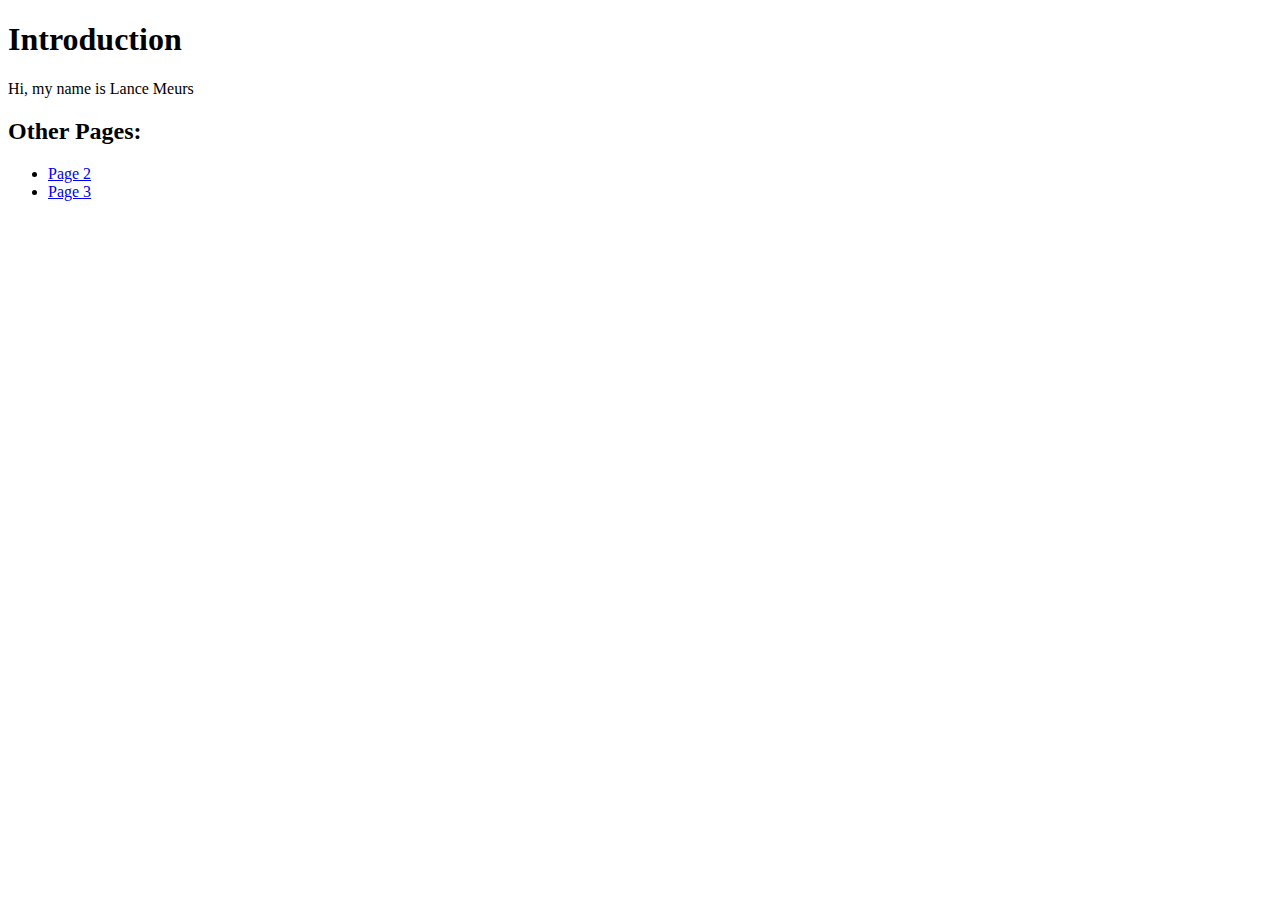
==== index.html @ 1f021d70 "init" ====
<!DOCTYPE html>
<html>
  <head>
    <title>Lance's Web Server</title>
  </head>
  <body>
    <h1>Introduction</h1>
    <p>Hi, my name is Lance Meurs</p>
    <h2>Other Pages:</h2>
    <ul>
      <li><a href="./page2.html">Page 2</a></li>
      <li><a href="./page3.html">Page 3</a></li>
    </ul>
  </body>
</html>
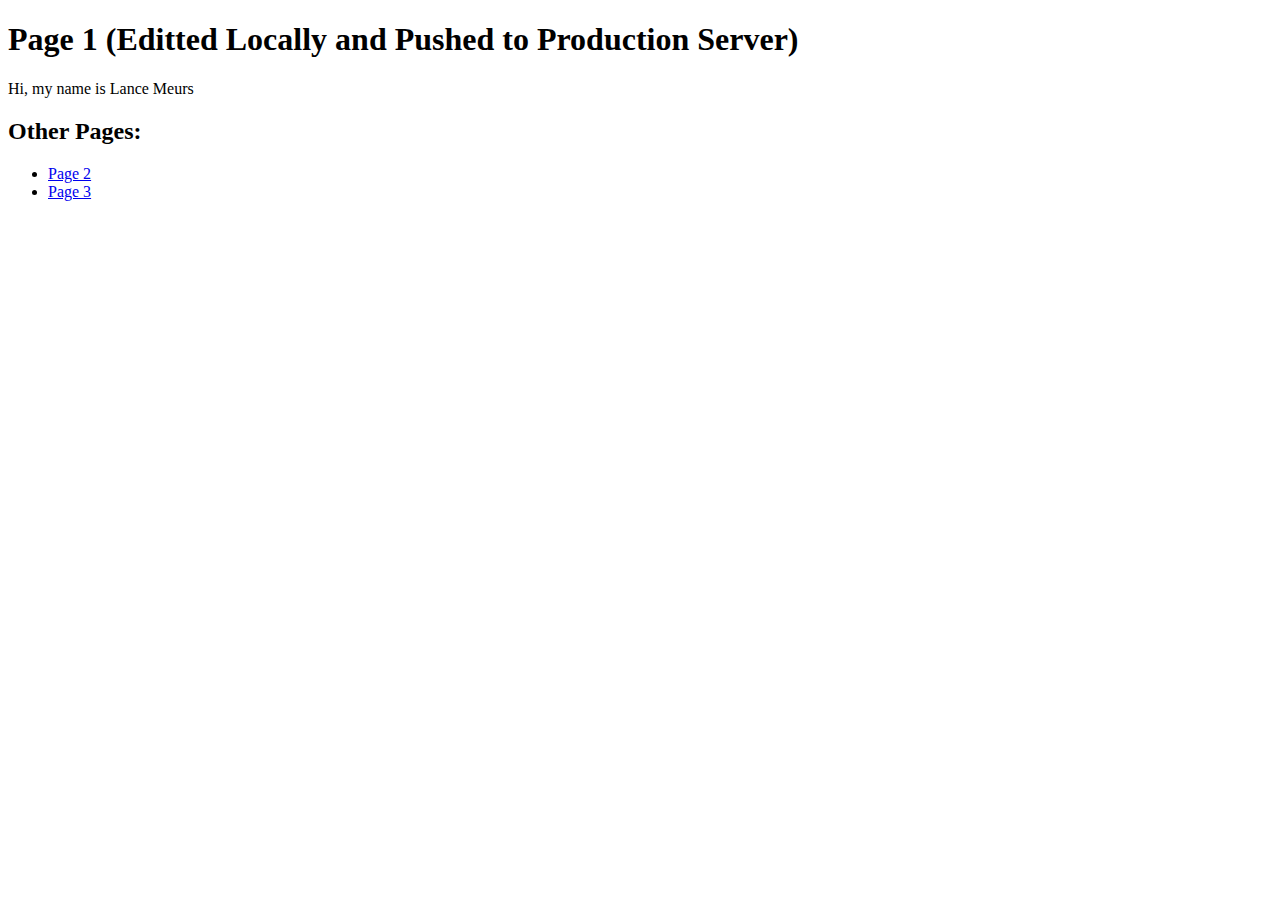
==== commit 851efa0b: "Updated the main page title" ====
--- a/index.html
+++ b/index.html
@@ -4,7 +4,7 @@
     <title>Lance's Web Server</title>
   </head>
   <body>
-    <h1>Introduction</h1>
+    <h1>Page 1 (Editted Locally and Pushed to Production Server)</h1>
     <p>Hi, my name is Lance Meurs</p>
     <h2>Other Pages:</h2>
     <ul>
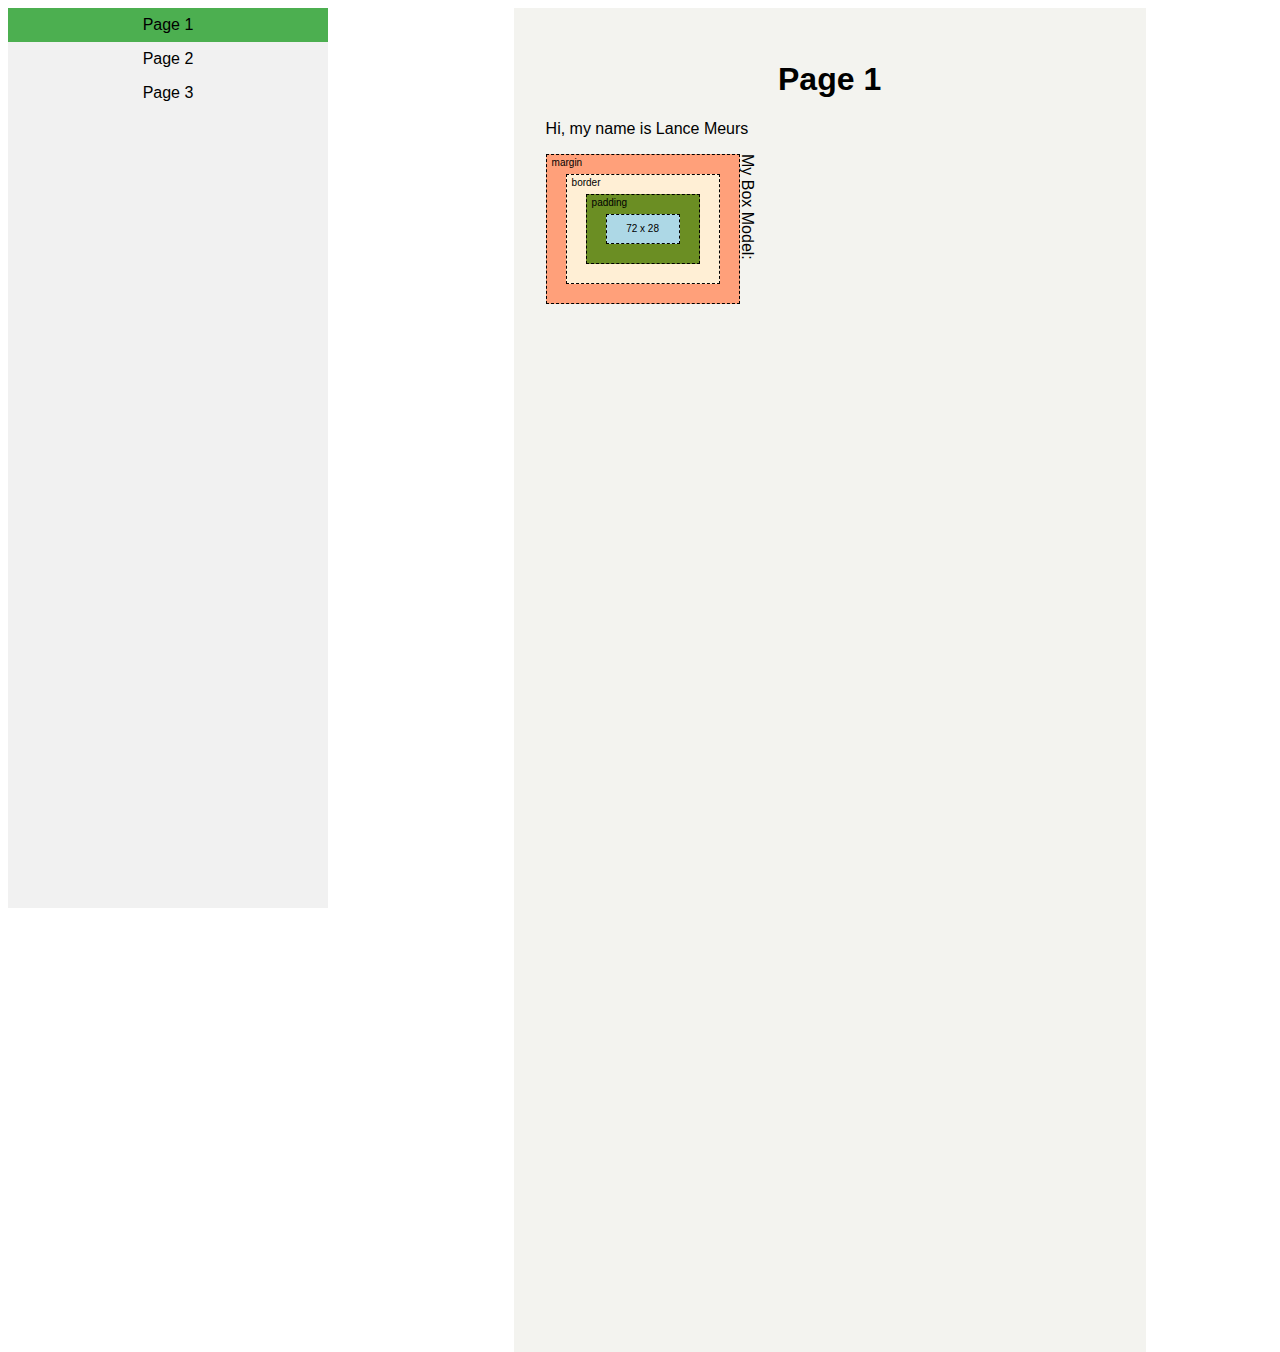
==== commit e3b61307: "Added stylesheet" ====
--- a/index.html
+++ b/index.html
@@ -1,15 +1,35 @@
 <!DOCTYPE html>
 <html>
-  <head>
-    <title>Lance's Web Server</title>
-  </head>
-  <body>
-    <h1>Page 1 (Editted Locally and Pushed to Production Server)</h1>
-    <p>Hi, my name is Lance Meurs</p>
-    <h2>Other Pages:</h2>
-    <ul>
-      <li><a href="./page2.html">Page 2</a></li>
-      <li><a href="./page3.html">Page 3</a></li>
-    </ul>
-  </body>
+<head>
+	<title>Lance's Web Server</title>
+	<link rel="stylesheet" type="text/css" href="app.css">
+</head>
+<body>
+	<ul>
+		<li class="active side-nav"><a href="./index.html">Page 1</a></li>
+		<li class="side-nav"><a href="./page2.html">Page 2</a></li>
+		<li class="side-nav"><a href="./page3.html">Page 3</a></li>
+	</ul>
+	<div class="main-page">
+		<h1>Page 1</h1>
+		<p>Hi, my name is Lance Meurs</p>
+		<div id="box" class="flex-row">
+			<div id="margin" class="css-box-model">
+				<span class="labelText">margin</span>
+				<div id="border" class="css-box-model">
+					<span class="labelText">border</span>
+					<div id="padding" class="css-box-model">
+						<span class="labelText">padding</span>
+						<div id="element" class="css-box-model">
+							72 x 28
+						</div>
+					</div>
+				</div>
+			</div>
+			<p class="ml-12 upright">My Box Model:</p>
+		</div>
+		
+		
+	</div>
+</body>
 </html>
--- a/app.css
+++ b/app.css
@@ -0,0 +1,107 @@
+body{
+	font-family: 'Segoe UI', Tahoma, Geneva, Verdana, sans-serif;
+	height: 100vw;
+}
+
+.main-page {
+	margin-left: 40%;
+	margin-right: 10%;
+	padding: 2rem;
+	height: 100%;
+	background-color: rgb(243, 243, 239);
+}
+
+h1 {
+	text-align: center;
+}
+
+.flex-row {
+	display: flex;
+}
+
+.ml-12 {
+	margin-left: 12rem;
+}
+
+.mt-5 {
+	margin-top: 5rem;
+}
+
+.upright {
+	writing-mode: vertical-rl;
+	text-orientation: mixed;
+}
+
+#margin {
+	background-color: lightsalmon;
+	width: 192px;
+	height: 148px;
+}
+
+#border {
+	background-color: papayawhip;
+	width: 152px;
+	height: 108px;
+}
+
+#padding {
+	background-color: olivedrab;
+	width: 112px;
+	height: 68px;
+}
+
+#element {
+	background-color: lightblue;
+	width: 72px;
+	height: 28px;
+}
+
+.css-box-model {
+	position: absolute;
+	display: flex;
+	flex-direction: column;
+	align-items: center;
+	justify-content: center;
+	font-size: 10px;
+	border-style: dashed;
+	border-width: 1px;
+}
+
+.labelText {
+	position: absolute;
+	top: 2px;
+	left: 5px;
+}
+
+ul {
+	list-style-type: none;
+	margin: 0;
+	padding: 0;
+	width: 25%;
+	background-color: #f1f1f1;
+	height: 100%; /* Full height */
+	position: fixed; /* Make it stick, even on scroll */
+	overflow: auto; /* Enable scrolling if the sidenav has too much content */
+}
+
+.side-nav {
+	text-align: center;
+}
+
+.side-nav a {
+	display: block;
+	color: #000;
+	padding: 8px 16px;
+	text-decoration: none;
+}
+
+/* Change the link color on hover */
+.side-nav a:hover {
+	background-color: #555;
+	color: white;
+}
+
+.active {
+	background-color: #4CAF50;
+	color: white;
+}
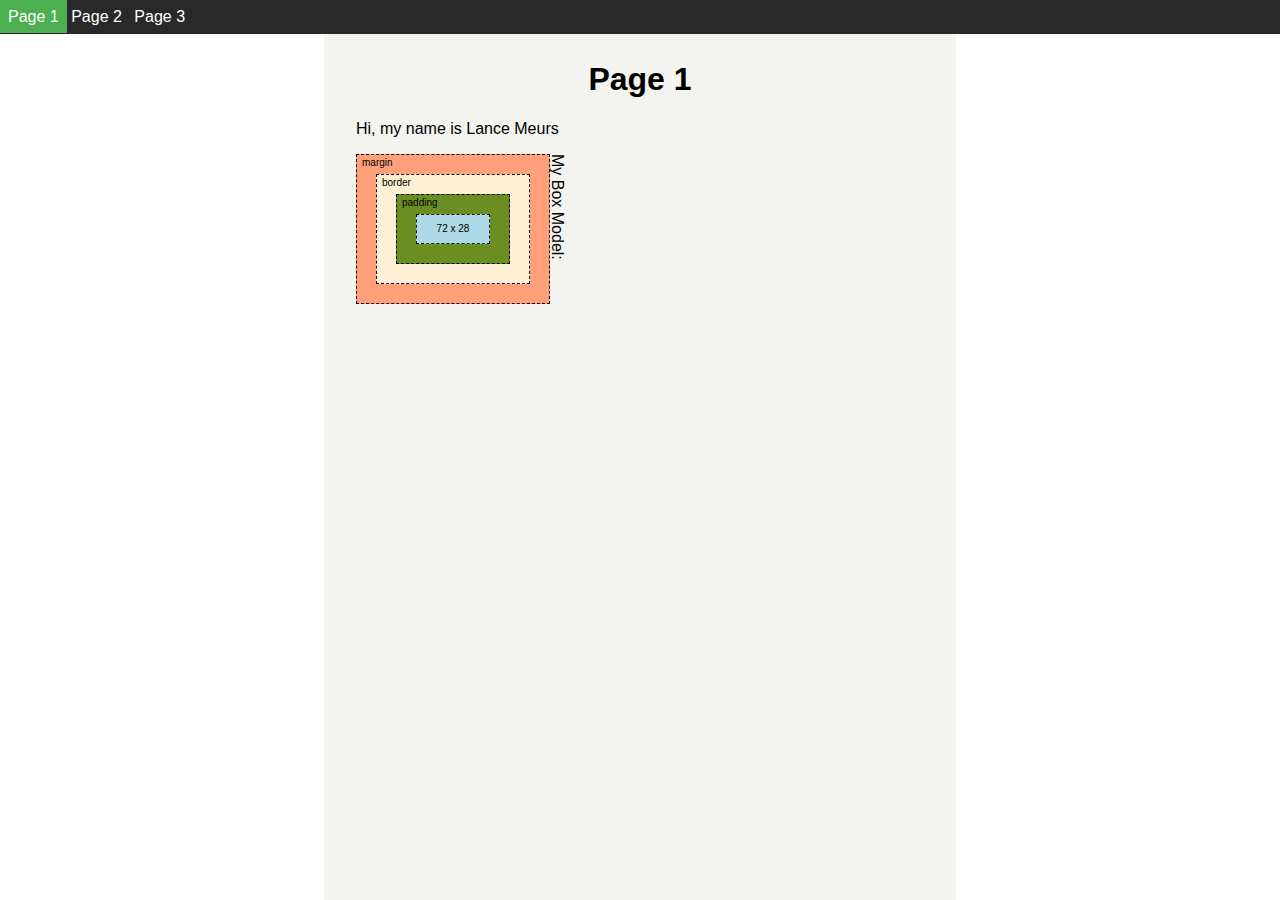
==== commit 6ff941d2: "Nav bar on top" ====
--- a/index.html
+++ b/index.html
@@ -2,6 +2,7 @@
 <html>
 <head>
 	<title>Lance's Web Server</title>
+	<meta name="viewport" content="width=device-width, initial-scale=1.0"> 
 	<link rel="stylesheet" type="text/css" href="app.css">
 </head>
 <body>
--- a/app.css
+++ b/app.css
@@ -1,11 +1,11 @@
 body{
 	font-family: 'Segoe UI', Tahoma, Geneva, Verdana, sans-serif;
-	height: 100vw;
+	height: 92vh;
 }
 
 .main-page {
-	margin-left: 40%;
-	margin-right: 10%;
+	margin-left: 25%;
+	margin-right: 25%;
 	padding: 2rem;
 	height: 100%;
 	background-color: rgb(243, 243, 239);
@@ -74,29 +74,51 @@
 }
 
 ul {
+	padding: 8px;
+	margin: 0;
 	list-style-type: none;
-	margin: 0;
-	padding: 0;
-	width: 25%;
-	background-color: #f1f1f1;
-	height: 100%; /* Full height */
-	position: fixed; /* Make it stick, even on scroll */
-	overflow: auto; /* Enable scrolling if the sidenav has too much content */
+	width: 100%;
+	height: auto;
+	margin-top: -0.5rem;
+	margin-left: -8px;
+	background-color: #292929;
+	position: fixed;
+	overflow: auto;
+}
+
+@media only screen and (max-width: 640px) {
+	.side-nav {
+		padding: 8px;
+		text-align: center;
+		display: block;
+	}
+
+	.main-page {
+		margin-right: -0.5rem;
+		margin-left: -0.5rem;
+	}
+}
+
+@media only screen and (min-width: 640px) {
+	.side-nav {
+		padding: 8px;
+		display: inline;
+	}
 }
 
 .side-nav {
-	text-align: center;
+	margin-left: -8px;
 }
 
-.side-nav a {
-	display: block;
-	color: #000;
-	padding: 8px 16px;
+a {
 	text-decoration: none;
+	color: white;
 }
 
-/* Change the link color on hover */
 .side-nav a:hover {
+	padding: 8px;
+	margin-left: -8px;
+	margin-right: -8px;
 	background-color: #555;
 	color: white;
 }
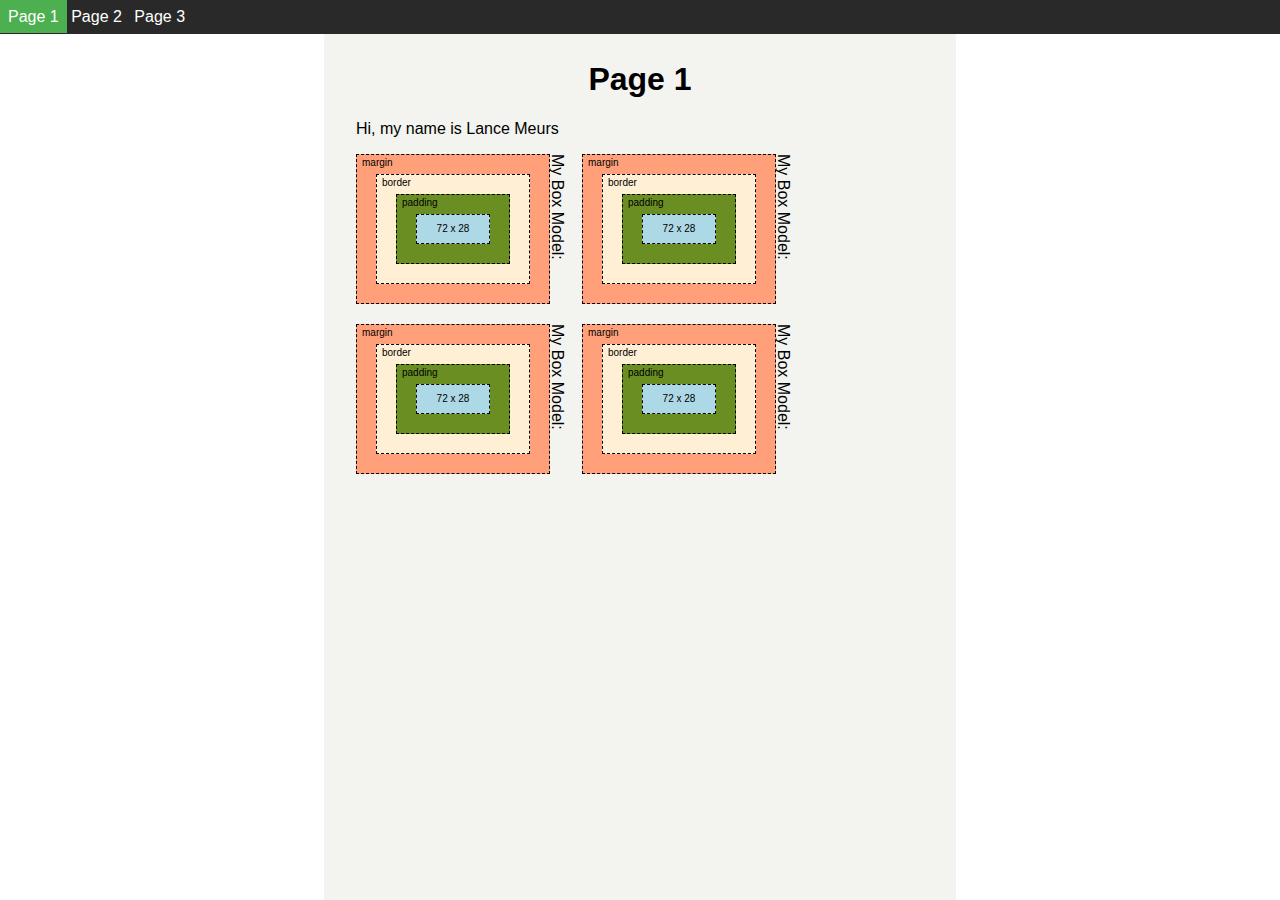
==== commit 8641bd2e: "Made a flexbox" ====
--- a/index.html
+++ b/index.html
@@ -14,21 +14,69 @@
 	<div class="main-page">
 		<h1>Page 1</h1>
 		<p>Hi, my name is Lance Meurs</p>
-		<div id="box" class="flex-row">
-			<div id="margin" class="css-box-model">
-				<span class="labelText">margin</span>
-				<div id="border" class="css-box-model">
-					<span class="labelText">border</span>
-					<div id="padding" class="css-box-model">
-						<span class="labelText">padding</span>
-						<div id="element" class="css-box-model">
-							72 x 28
+		<div class="flex-row">
+			<div id="box">
+				<div class="margin css-box-model">
+					<span class="labelText">margin</span>
+					<div class="border css-box-model">
+						<span class="labelText">border</span>
+						<div class="padding css-box-model">
+							<span class="labelText">padding</span>
+							<div class="element css-box-model">
+								72 x 28
+							</div>
 						</div>
 					</div>
 				</div>
+				<p class="ml-12 upright">My Box Model:</p>
 			</div>
-			<p class="ml-12 upright">My Box Model:</p>
+			<div class="extra-box">
+				<div class="margin css-box-model">
+					<span class="labelText">margin</span>
+					<div class="border css-box-model">
+						<span class="labelText">border</span>
+						<div class="padding css-box-model">
+							<span class="labelText">padding</span>
+							<div class="element css-box-model">
+								72 x 28
+							</div>
+						</div>
+					</div>
+				</div>
+				<p class="ml-12 upright">My Box Model:</p>
+			</div>
+			<div class="extra-box">
+				<div class="margin css-box-model">
+					<span class="labelText">margin</span>
+					<div class="border css-box-model">
+						<span class="labelText">border</span>
+						<div class="padding css-box-model">
+							<span class="labelText">padding</span>
+							<div class="element css-box-model">
+								72 x 28
+							</div>
+						</div>
+					</div>
+				</div>
+				<p class="ml-12 upright">My Box Model:</p>
+			</div>
+			<div class="extra-box">
+				<div class="margin css-box-model">
+					<span class="labelText">margin</span>
+					<div class="border css-box-model">
+						<span class="labelText">border</span>
+						<div class="padding css-box-model">
+							<span class="labelText">padding</span>
+							<div class="element css-box-model">
+								72 x 28
+							</div>
+						</div>
+					</div>
+				</div>
+				<p class="ml-12 upright">My Box Model:</p>
+			</div>
 		</div>
+		
 		
 		
 	</div>
--- a/app.css
+++ b/app.css
@@ -17,6 +17,15 @@
 
 .flex-row {
 	display: flex;
+	flex-wrap: wrap;
+}
+
+#box {
+	margin-bottom: 4rem;
+}
+
+.extra-box {
+	margin-bottom: 4rem;
 }
 
 .ml-12 {
@@ -32,25 +41,25 @@
 	text-orientation: mixed;
 }
 
-#margin {
+.margin {
 	background-color: lightsalmon;
 	width: 192px;
 	height: 148px;
 }
 
-#border {
+.border {
 	background-color: papayawhip;
 	width: 152px;
 	height: 108px;
 }
 
-#padding {
+.padding {
 	background-color: olivedrab;
 	width: 112px;
 	height: 68px;
 }
 
-#element {
+.element {
 	background-color: lightblue;
 	width: 72px;
 	height: 28px;
@@ -97,6 +106,11 @@
 		margin-right: -0.5rem;
 		margin-left: -0.5rem;
 	}
+
+	.flex-row {
+		flex-direction: column;
+	}
+
 }
 
 @media only screen and (min-width: 640px) {
